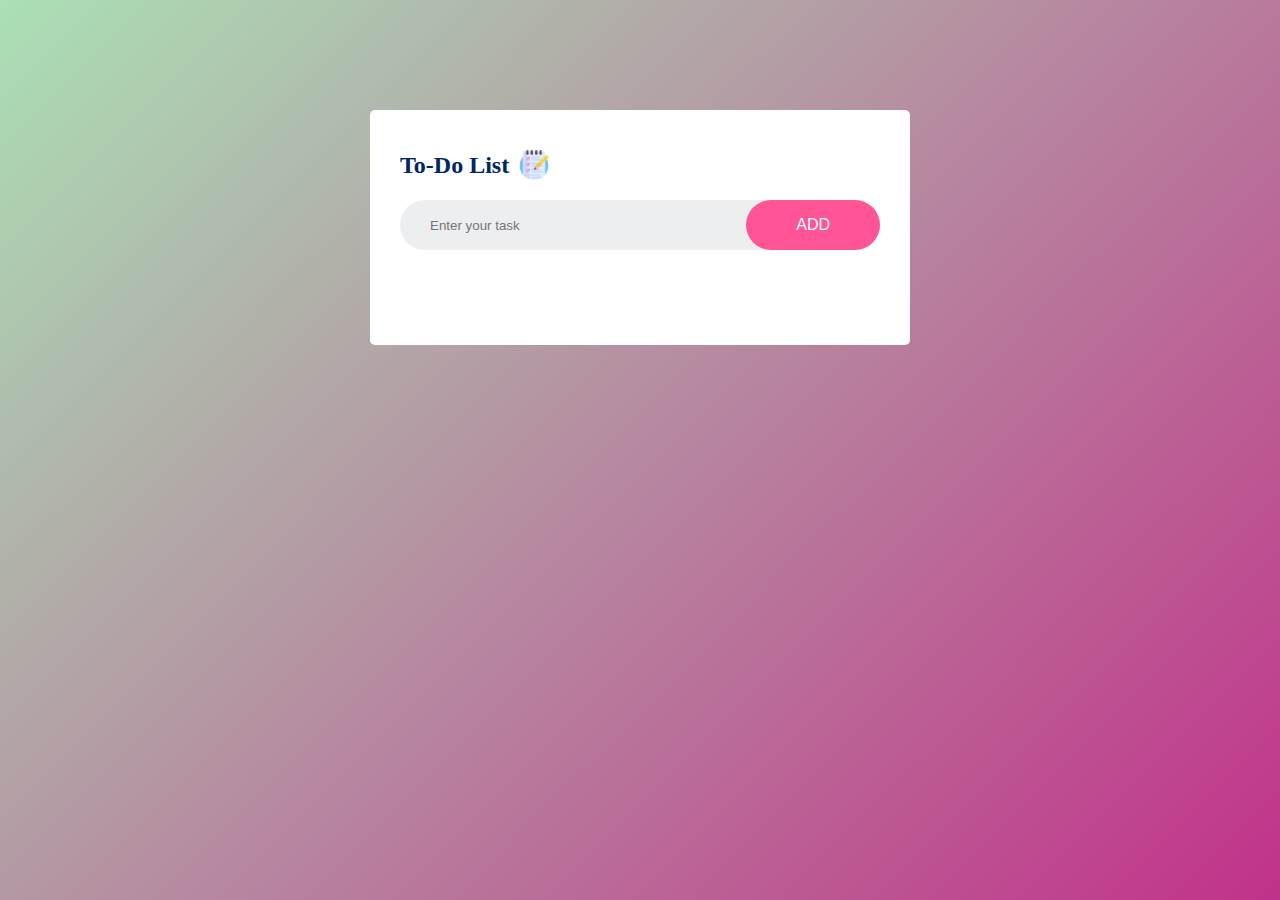
==== 1. To-do-list/index.html @ 185fb119 "first commit" ====
<!DOCTYPE html>
<html lang="en">
<head>
    <meta charset="UTF-8">
    <meta name="viewport" content="width=device-width, initial-scale=1.0">
    <link rel="stylesheet" href="style.css">
    <title>To-Do List</title>
</head>
<body>
    <div class="container">
        <div class="todo-app">
            <h2>To-Do List <img src="images/icon.png" alt=""></h2>
            <div class="row">
                <input type="text" id="input-box" placeholder="Enter your task">
                <button onclick="addTask()">ADD</button>
            </div>
            <ul id="list-container">
                <!-- <li class="checked">Task 1</li>
                <li>Task 2</li>
                <li>Task 3</li> -->
            </ul>
        </div>
        
    </div>
   <script src="script.js"></script>
</body>
</html>
---- 1. To-do-list/style.css ----
*{
    margin:0px;
    padding: 0px;
    box-sizing: border-box;
}
.container{

   
    min-height: 100vh;
    background: linear-gradient( 135deg, #abe0b5,#c1328a);
    padding:10px
}
.todo-app {
    width: 100%;
    max-width: 540px;
    padding: 5px;
    background-color: #fff;
    margin: 100px auto 20px;
    padding: 40px 30px 70px;
    border-radius: 5px;
}
.todo-app  h2{
    color:#002765;
    display : flex;
    margin-bottom: 10px;
    align-items: center;
    margin-bottom: 20px;
}
.todo-app  h2 img{
    width: 30px;
    margin-left: 10px;

}
.row{
    display: flex;
    align-items: center;
    justify-content: space-between;
    background: #edeef0;
    border-radius: 30px;
    padding-left: 20px;
    margin-bottom: 25px;
}
input{
    flex: 1;
    border: none;
    outline: none;
    background: transparent;
    padding: 10px
}
button{
    border: none;
    outline: none;
    padding: 16px 50px;
    background: #ff5495;
    color: #fff;
    font-size: 16px;
    border-radius: 30px;
}
@media(max-width:600px){
    .row{
        padding-left: 0px;
    }
    button{
        padding:16px 25px;
        font-size: 16px;
        border-radius: 30px;
    }
    .todo-app{
        padding: 40px 10px 70px;
    }
}
    
ul li{
    list-style: none;
    font-size: 17px;
    padding:12px 8px 12px 50px ;
    user-select: none;
    cursor: pointer;
    position: relative;
}
ul li::before{
    content: '';
    position: absolute;
    height: 28px;
    width: 28px;
    border-radius: 50%;
    background-image: url(images/uncheck.png);
    background-size: cover;
    background-position: center;
    top: 8px;
    left: 12px;

}
ul li.checked{
    color: #555;
    text-decoration: line-through;
}
ul li.checked::before{
    background-image: url(images/checked.png);
}
ul li span{
    position:absolute;
    right: 0;
    top: 5px;
    width: 40px;
    height: 40px;
    font-size: 22px;
    color: #555;
    line-height: 40px;
    text-align: center;
    border-radius: 50%;
}
ul li span:hover{
    background: #edeef0;
}
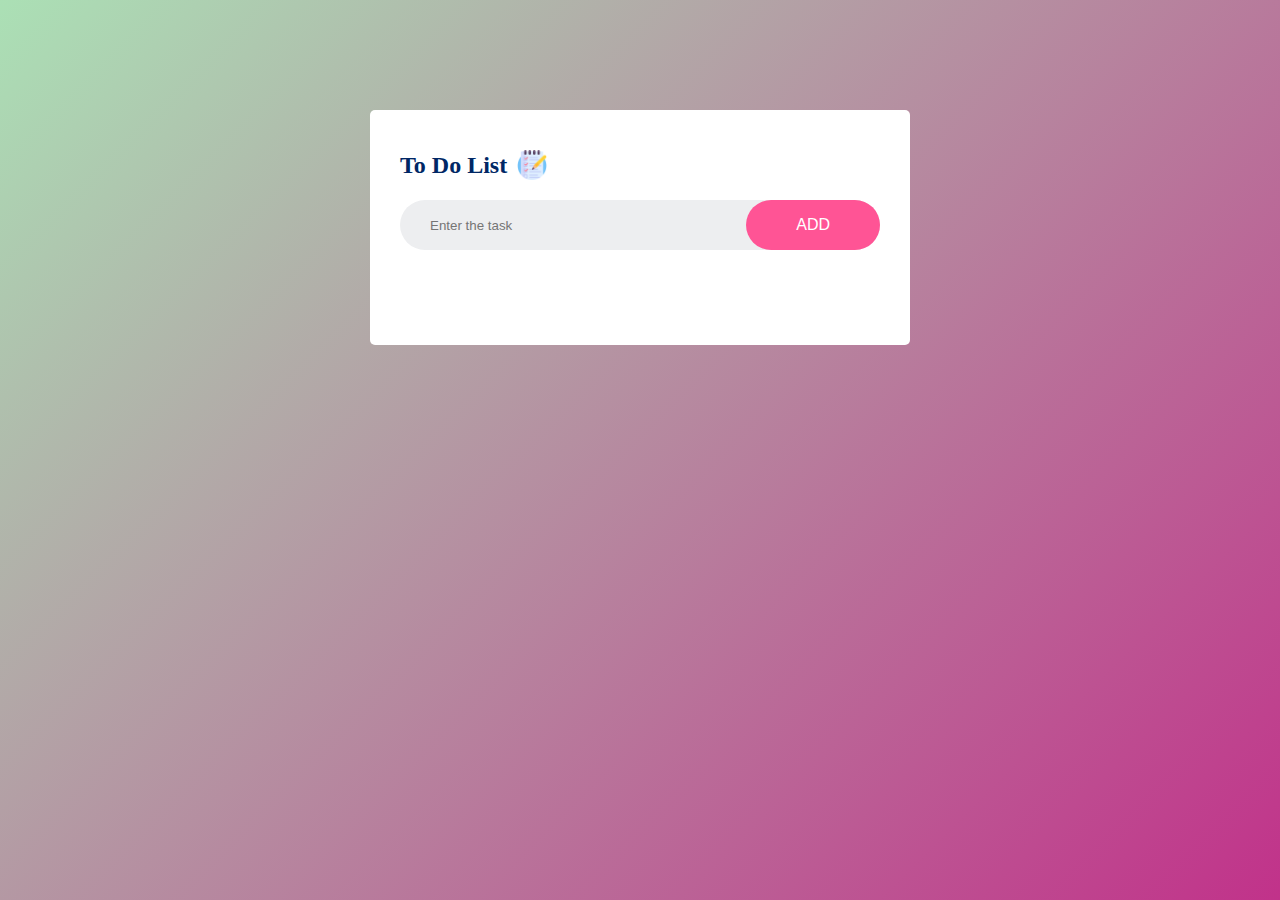
==== commit d5c1e779: "name" ====
--- a/1. To-do-list/index.html
+++ b/1. To-do-list/index.html
@@ -9,15 +9,13 @@
 <body>
     <div class="container">
         <div class="todo-app">
-            <h2>To-Do List <img src="images/icon.png" alt=""></h2>
+            <h2>To Do List <img src="images/icon.png" alt=""></h2>
             <div class="row">
-                <input type="text" id="input-box" placeholder="Enter your task">
+                <input type="text" id="input-box" placeholder="Enter the task">
                 <button onclick="addTask()">ADD</button>
             </div>
             <ul id="list-container">
-                <!-- <li class="checked">Task 1</li>
-                <li>Task 2</li>
-                <li>Task 3</li> -->
+                
             </ul>
         </div>
         
